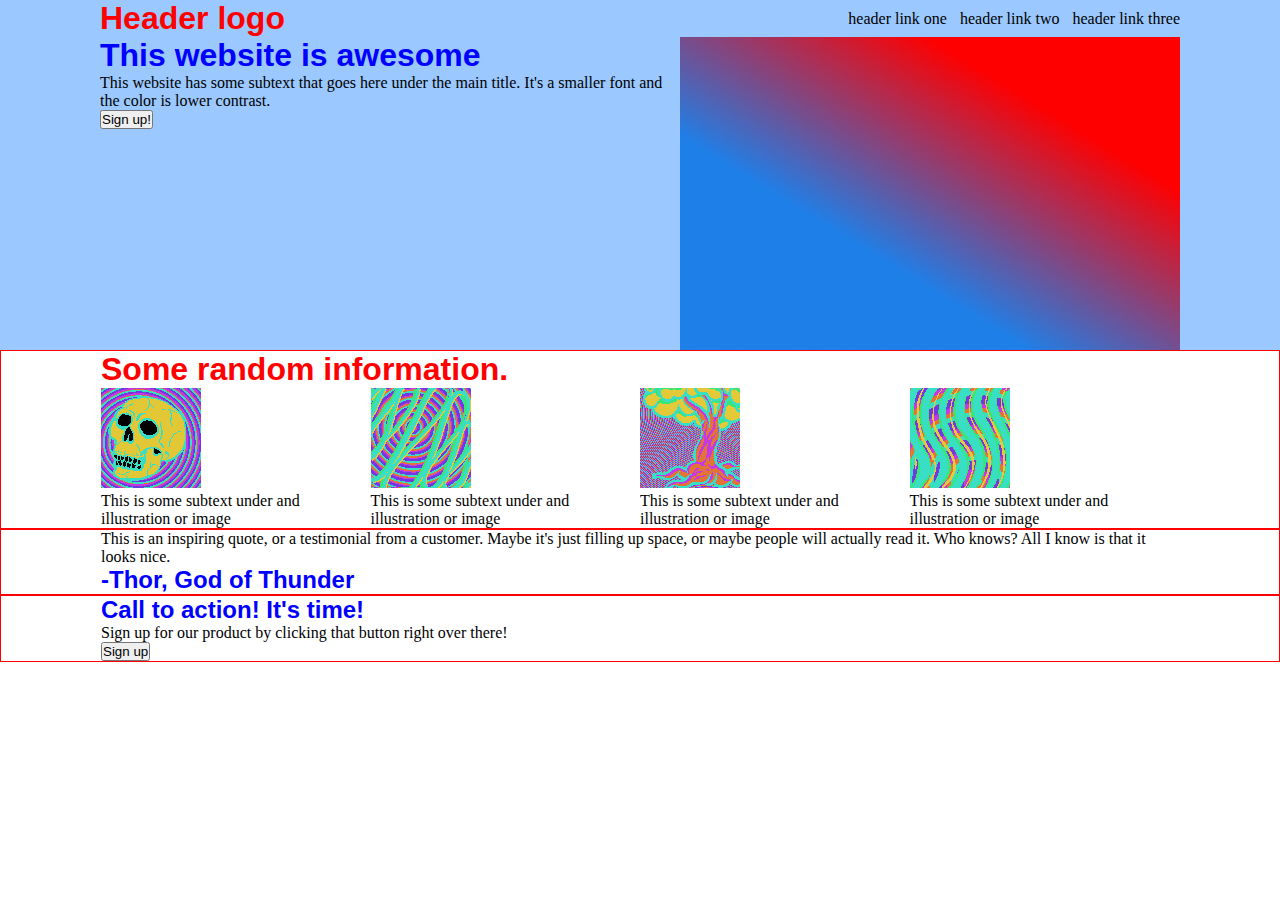
==== index.html @ 225e3e13 "first commit? first commit." ====
<!DOCTYPE html>
<html>

<head>
    <meta lang="UTF-8">
    <meta http-equiv="X-US-Compatible" content="IE=Edge">
    <meta name="viewport" content="width=device-width, initial-scale=1.0">
    <title>The Landing Page 🌐</title>
    <link rel="stylesheet" href="style.css">
</head>

<body>

        <div class="intro-section" id="section">

            <div class="intro-header">
                <h1>Header logo</h1>
                <ul>
                    <li>header link one</li>
                    <li>header link two</li>
                    <li>header link three</li>
                </ul>
            </div>

            <div class="intro-content">
                <div class="intro-text">
                    <h1 class="intro-blurb-header">This website is awesome</h1>
                    <p>This website has some subtext that goes here under the main title. It's a smaller font and the
                        color
                        is lower contrast.</p>
                    <button>Sign up!</button>
                </div>
                <img src="images/intro-img-placeholder.png"></img>
            </div>
        </div>


        <div class="info-section"  id="section">
            <h1>Some random information.</h1>
            <div class="info-card-container">
                <div class="info-card">
                    <img src="images/1.gif"></img>
                    <p>This is some subtext under and illustration or image</p>
                </div>
                <div class="info-card">
                    <img src="images/2.gif"></img>
                    <p>This is some subtext under and illustration or image</p>
                </div>
                <div class="info-card">
                    <img src="images/3.gif"></img>
                    <p>This is some subtext under and illustration or image</p>
                </div>
                <div class="info-card">
                    <img src="images/4.gif"></img>
                    <p>This is some subtext under and illustration or image</p>
                </div>
            </div>
        </div>


        <div class="quote-section"  id="section">
            <p>This is an inspiring quote, or a testimonial from a customer. Maybe it's just filling up space, or maybe
                people will actually read it. Who knows? All I know is that it looks nice.</p>
            <h2>-Thor, God of Thunder</h2>
        </div>

        <div class="banner-section"  id="section">
            <div>
                <h2>Call to action! It's time!</h2>
                Sign up for our product by clicking that button right over there!
            </div>
            <button>Sign up</button>
        </div>

</body>

</html>
---- style.css ----
* {
    margin: 0px;
    padding: 0px;
}

body {
    display: flex;
    flex-direction: column;
}

h1 {
    font-weight: 900;
    font-family:Arial, Helvetica, sans-serif;
    color: red;
}

h2 {
    font-weight: 900;
    font-family:Arial, Helvetica, sans-serif;
    color: blue;
}

p {
    display: flex;
    flex-direction: column;
}

ul {
    display:flex;
    flex-direction: row;
    gap: 13px;
    list-style: none;
}

#section {
    padding: 0px 100px;
    /* border: 1px solid blue; */
}

.intro-section  {
    background-color: rgb(155, 200, 255);
    /* padding: 0px 100px; */
}

.intro-section img { 
    width: 500px;
    max-width: 100%;
    max-height: 100%;
}

.intro-content {
    display:flex;
}

.intro-content h1  {
    color: blue;
}

.intro-header {
    display: flex;
    flex-direction: row;
    justify-content: space-between;
    align-items: center;
    padding: 0px;
}

.info-section {
    border: 1px solid red;
}

.info-card-container {
    display:flex;
}

.info-section img {
    width:100px;
    height: 100px;
}

.info-card {
}

.quote-section {
    border: 1px solid red;
}

.banner-section {
    border: 1px solid red;
}
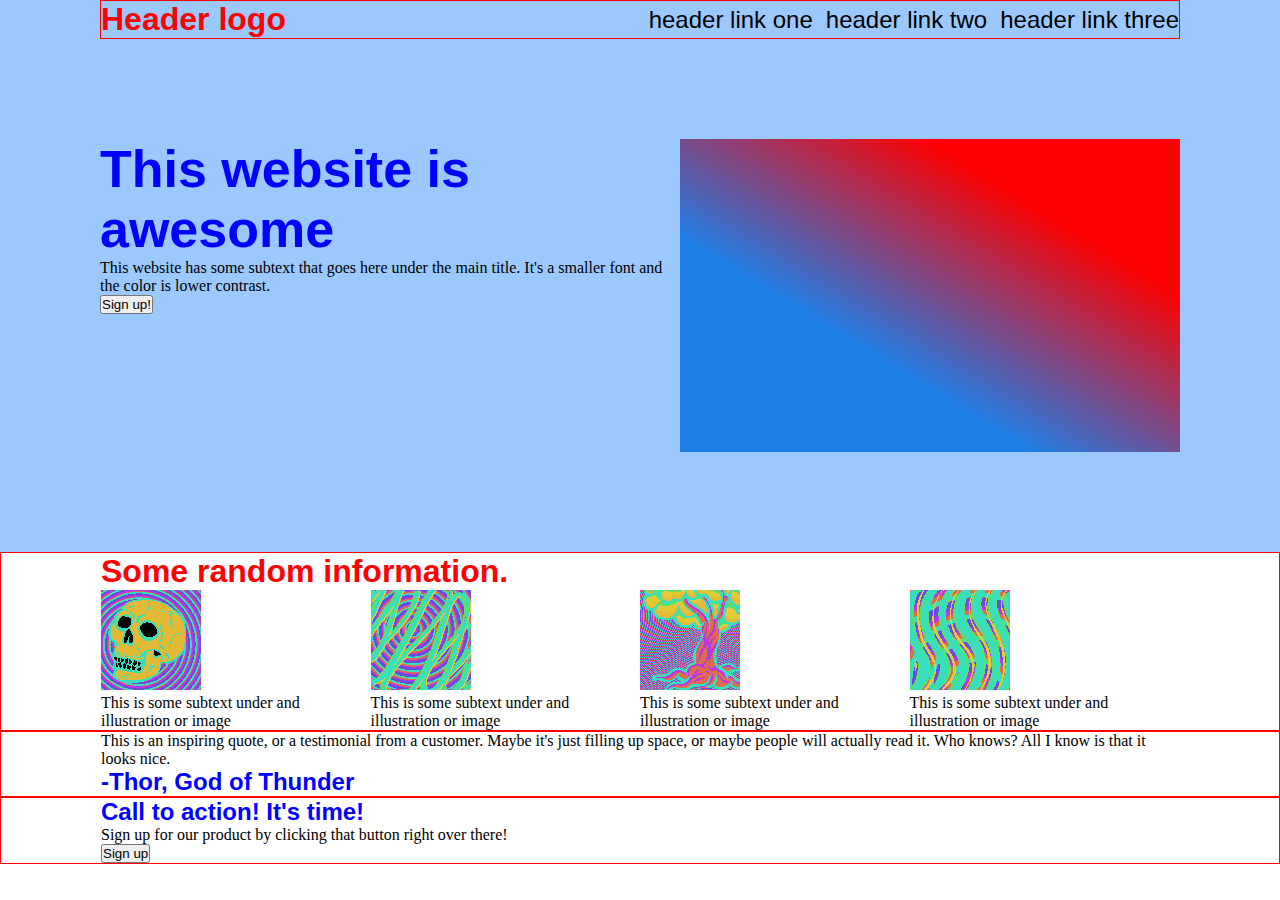
==== commit 04bd53db: "I'm told I have to include a commit message" ====
--- a/index.html
+++ b/index.html
@@ -32,6 +32,7 @@
                 </div>
                 <img src="images/intro-img-placeholder.png"></img>
             </div>
+            
         </div>
 
 
--- a/style.css
+++ b/style.css
@@ -26,6 +26,8 @@
 }
 
 ul {
+    font-family: Arial, Helvetica, sans-serif;
+    font-size: 24px;
     display:flex;
     flex-direction: row;
     gap: 13px;
@@ -39,7 +41,6 @@
 
 .intro-section  {
     background-color: rgb(155, 200, 255);
-    /* padding: 0px 100px; */
 }
 
 .intro-section img { 
@@ -49,19 +50,22 @@
 }
 
 .intro-content {
+    margin: 100px 0px;
     display:flex;
 }
 
-.intro-content h1  {
-    color: blue;
-}
-
 .intro-header {
+    border: 1px solid red;
     display: flex;
     flex-direction: row;
     justify-content: space-between;
     align-items: center;
     padding: 0px;
+}
+
+.intro-content h1  {
+    font-size: 52px;
+    color: blue;
 }
 
 .info-section {
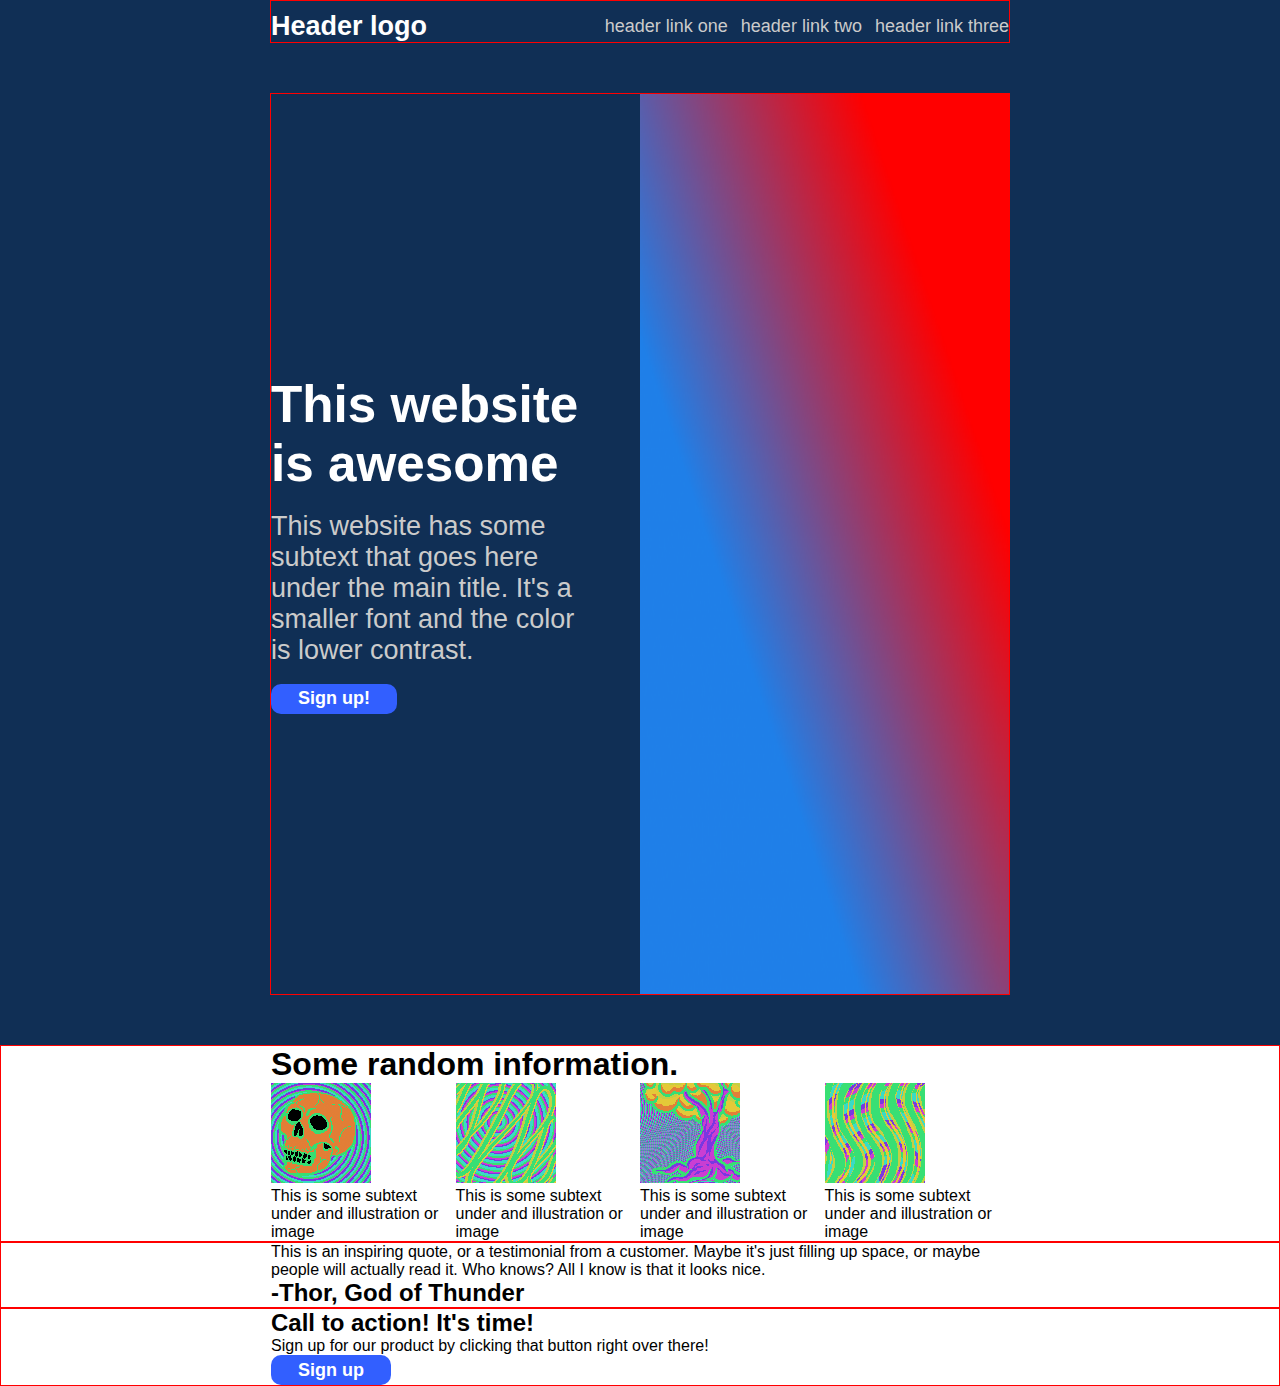
==== commit afb6090b: "Started using [vmax] and [vmin] without entirely knowing what they do, in an effort to achieve prope" ====
--- a/index.html
+++ b/index.html
@@ -15,7 +15,7 @@
 
             <div class="intro-header">
                 <h1>Header logo</h1>
-                <ul>
+                <ul id="subtext">
                     <li>header link one</li>
                     <li>header link two</li>
                     <li>header link three</li>
@@ -23,7 +23,7 @@
             </div>
 
             <div class="intro-content">
-                <div class="intro-text">
+                <div class="intro-text" id="subtext">
                     <h1 class="intro-blurb-header">This website is awesome</h1>
                     <p>This website has some subtext that goes here under the main title. It's a smaller font and the
                         color
@@ -32,7 +32,7 @@
                 </div>
                 <img src="images/intro-img-placeholder.png"></img>
             </div>
-            
+
         </div>
 
 
--- a/style.css
+++ b/style.css
@@ -6,18 +6,27 @@
 body {
     display: flex;
     flex-direction: column;
+    font-family: 'Arial Narrow Bold', sans-serif
+}
+
+button {
+    flex: 0;
+    font-size: 2vmin;
+    font-weight: 900;
+    border-radius: 10px;
+    padding: 0.5vmin 3vmin;
+    background-color: rgb(50, 95, 255);
+    color: white;
+    border: none;
 }
 
 h1 {
-    font-weight: 900;
-    font-family:Arial, Helvetica, sans-serif;
-    color: red;
+    font-weight: 750;
+    color: rgb(0, 0, 0);
 }
 
 h2 {
     font-weight: 900;
-    font-family:Arial, Helvetica, sans-serif;
-    color: blue;
 }
 
 p {
@@ -27,45 +36,73 @@
 
 ul {
     font-family: Arial, Helvetica, sans-serif;
-    font-size: 24px;
+    font-size: 2vmin;
     display:flex;
     flex-direction: row;
     gap: 13px;
     list-style: none;
 }
 
+#subtext {
+    color: rgb(203, 203, 203);
+}
+
 #section {
-    padding: 0px 100px;
+    padding: 0px 30vmin;
     /* border: 1px solid blue; */
 }
 
 .intro-section  {
-    background-color: rgb(155, 200, 255);
+    font-size: 3vmin;
+    display: flex;
+    gap: 50px;
+    flex-direction: column;
+    background-color: rgb(16, 47, 85);
+    color: white;
 }
 
 .intro-section img { 
-    width: 500px;
+    
+    width: 100vi;
+    height: 100vb;
     max-width: 100%;
-    max-height: 100%;
+    min-width: 50%;
 }
 
 .intro-content {
-    margin: 100px 0px;
+    border: 1px solid red;
     display:flex;
+    align-items: center;
+    justify-content: space-between;
+    gap: 52px;
+    margin-bottom: 50px;
 }
 
 .intro-header {
     border: 1px solid red;
     display: flex;
     flex-direction: row;
+    gap: 20px;
     justify-content: space-between;
     align-items: center;
-    padding: 0px;
+    padding-top: 10px;
 }
 
-.intro-content h1  {
-    font-size: 52px;
-    color: blue;
+.intro-header h1 {
+    color: white;
+    font-size: 3vmin;
+}
+
+.intro-text {
+    display: flex;
+    align-items: flex-start;
+    gap: 18px;
+    flex-direction: column;
+}
+
+.intro-text h1  {
+    font-size: 4vmax;
+    color: rgb(255, 255, 255);
 }
 
 .info-section {
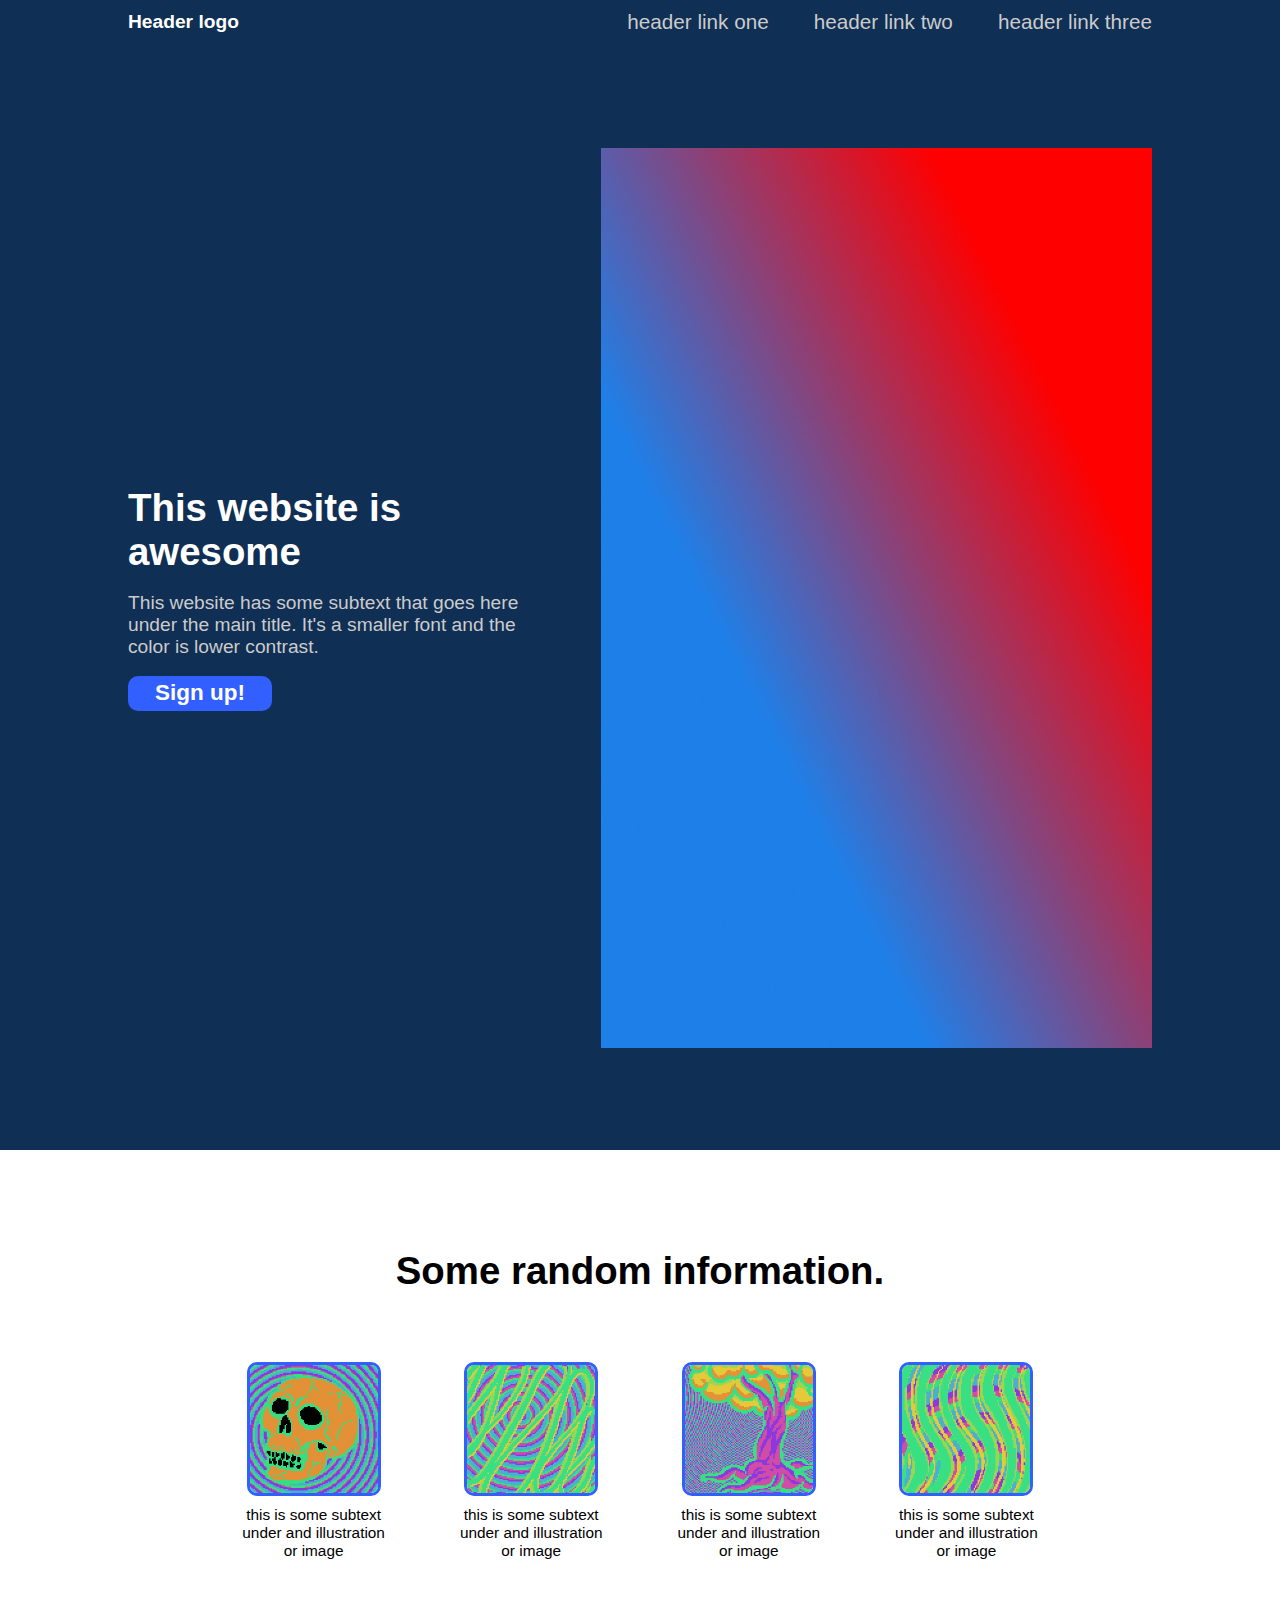
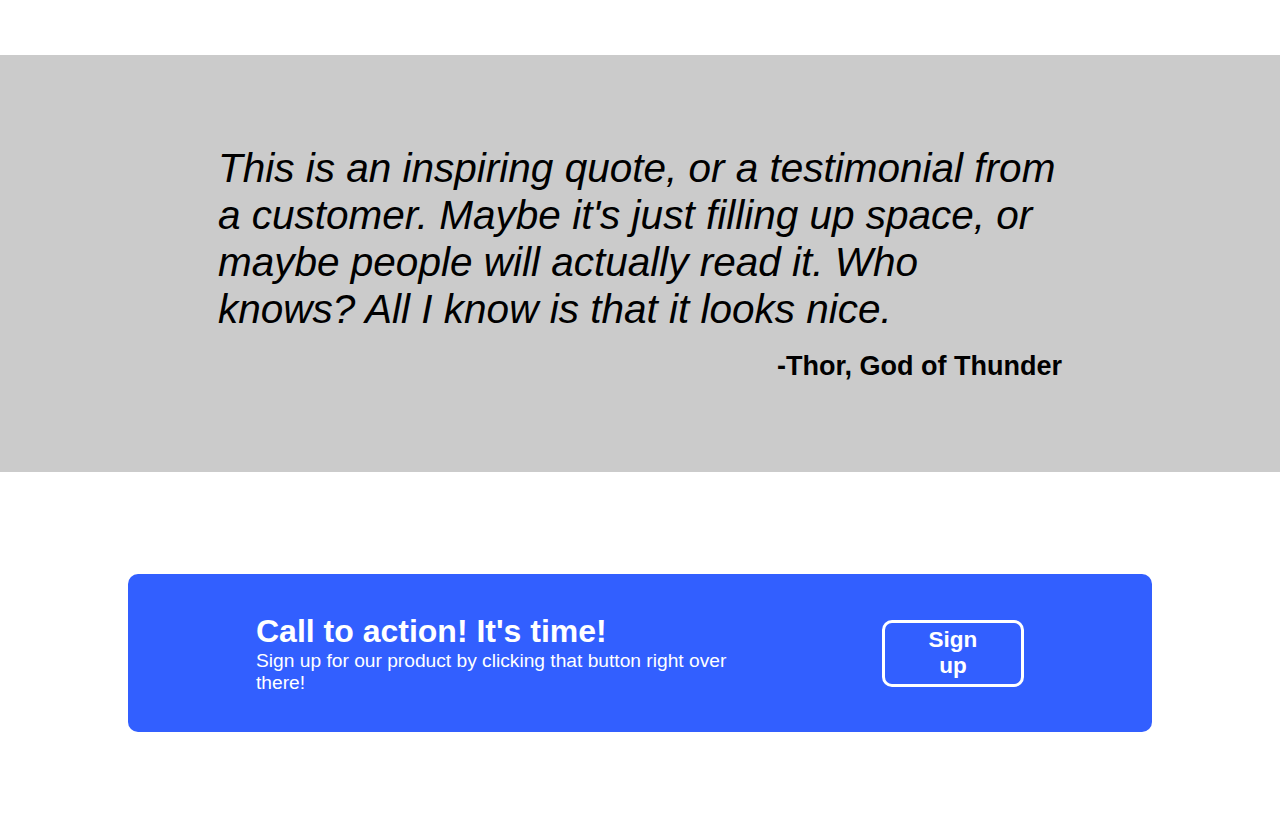
==== commit baca24b2: "I've got the basic layout copied but I want to do some weird shit with animated colors or paralax" ====
--- a/index.html
+++ b/index.html
@@ -11,67 +11,73 @@
 
 <body>
 
-        <div class="intro-section" id="section">
+    <div class="intro-section" id="section">
 
-            <div class="intro-header">
-                <h1>Header logo</h1>
-                <ul id="subtext">
-                    <li>header link one</li>
-                    <li>header link two</li>
-                    <li>header link three</li>
-                </ul>
-            </div>
-
-            <div class="intro-content">
-                <div class="intro-text" id="subtext">
-                    <h1 class="intro-blurb-header">This website is awesome</h1>
-                    <p>This website has some subtext that goes here under the main title. It's a smaller font and the
-                        color
-                        is lower contrast.</p>
-                    <button>Sign up!</button>
-                </div>
-                <img src="images/intro-img-placeholder.png"></img>
-            </div>
-
+        <div class="intro-header">
+            <h1>Header logo</h1>
+            <ul id="subtext">
+                <li><a href="#">header link one</a></li>
+                <li><a href="#">header link two</a></li>
+                <li><a href="#">header link three</a></li>
+            </ul>
         </div>
 
+        <div class="intro-content">
+            <div class="intro-text" id="subtext">
+                <h1 class="intro-blurb-header">This website is awesome</h1>
+                <p id="subtext">This website has some subtext that goes here under the main title. It's a smaller font and the
+                    color
+                    is lower contrast.</p>
+                <button>Sign up!</button>
+            </div>
+            <img src="images/intro-img-placeholder.png"></img>
+        </div>
 
-        <div class="info-section"  id="section">
-            <h1>Some random information.</h1>
-            <div class="info-card-container">
-                <div class="info-card">
-                    <img src="images/1.gif"></img>
-                    <p>This is some subtext under and illustration or image</p>
-                </div>
-                <div class="info-card">
-                    <img src="images/2.gif"></img>
-                    <p>This is some subtext under and illustration or image</p>
-                </div>
-                <div class="info-card">
-                    <img src="images/3.gif"></img>
-                    <p>This is some subtext under and illustration or image</p>
-                </div>
-                <div class="info-card">
-                    <img src="images/4.gif"></img>
-                    <p>This is some subtext under and illustration or image</p>
-                </div>
+    </div>
+
+
+    <div class="info-section" id="section">
+        <h1>Some random information.</h1>
+        <div class="info-card-container">
+            <div class="info-card">
+                <img src="images/1.gif"></img>
+                <p>this is some subtext under and illustration or image</p>
+            </div>
+            <div class="info-card">
+                <img src="images/2.gif"></img>
+                <p>this is some subtext under and illustration or image</p>
+            </div>
+            <div class="info-card">
+                <img src="images/3.gif"></img>
+                <p>this is some subtext under and illustration or image</p>
+            </div>
+            <div class="info-card">
+                <img src="images/4.gif"></img>
+                <p>this is some subtext under and illustration or image</p>
             </div>
         </div>
+    </div>
 
 
-        <div class="quote-section"  id="section">
+    <div class="quote-section" id="section">
+        <div class="blockquote">
             <p>This is an inspiring quote, or a testimonial from a customer. Maybe it's just filling up space, or maybe
                 people will actually read it. Who knows? All I know is that it looks nice.</p>
             <h2>-Thor, God of Thunder</h2>
         </div>
+    </div>
 
-        <div class="banner-section"  id="section">
-            <div>
+    <div class="banner-section" id="section">
+        <div class="banner">
+            <div class="banner-text">
                 <h2>Call to action! It's time!</h2>
                 Sign up for our product by clicking that button right over there!
             </div>
-            <button>Sign up</button>
+            <div>
+                <button>Sign up</button>
+            </div>
         </div>
+    </div>
 
 </body>
 
--- a/style.css
+++ b/style.css
@@ -11,7 +11,7 @@
 
 button {
     flex: 0;
-    font-size: 2vmin;
+    font-size: 2.5vmin;
     font-weight: 900;
     border-radius: 10px;
     padding: 0.5vmin 3vmin;
@@ -36,11 +36,16 @@
 
 ul {
     font-family: Arial, Helvetica, sans-serif;
-    font-size: 2vmin;
+    font-size: 2.3vmin;
     display:flex;
     flex-direction: row;
-    gap: 13px;
+    gap: 5vmin;
     list-style: none;
+}
+
+a {
+    color:rgb(203, 203, 203);
+    text-decoration: none;
 }
 
 #subtext {
@@ -48,7 +53,7 @@
 }
 
 #section {
-    padding: 0px 30vmin;
+    padding: 0px 10vmax;
     /* border: 1px solid blue; */
 }
 
@@ -70,16 +75,15 @@
 }
 
 .intro-content {
-    border: 1px solid red;
     display:flex;
     align-items: center;
     justify-content: space-between;
     gap: 52px;
-    margin-bottom: 50px;
+    margin-bottom: 8vmax;
+    margin-top: 5vmax;
 }
 
 .intro-header {
-    border: 1px solid red;
     display: flex;
     flex-direction: row;
     gap: 20px;
@@ -90,10 +94,11 @@
 
 .intro-header h1 {
     color: white;
-    font-size: 3vmin;
+    font-size: 1.5vmax;
 }
 
 .intro-text {
+    font-size: 1.5vmax;
     display: flex;
     align-items: flex-start;
     gap: 18px;
@@ -101,30 +106,99 @@
 }
 
 .intro-text h1  {
-    font-size: 4vmax;
+    font-size: 3vmax;
     color: rgb(255, 255, 255);
 }
 
 .info-section {
-    border: 1px solid red;
+    display: flex;
+    flex-direction: column;
+    align-items: center;
+    justify-content: space-between;
+    margin: 5vmin 0px;
+    margin-bottom: 50px;
+}
+
+.info-section h1 {
+    font-size: 3vmax;
+    margin-bottom: 7vmax;
+    margin: 6vmin 0px 6.5vmin 0px;
 }
 
 .info-card-container {
     display:flex;
+    gap: 5vmax;
+    align-items: center;
+    justify-content: center;
+    margin-bottom: 35px;
 }
 
 .info-section img {
-    width:100px;
-    height: 100px;
+    width: 10vmax;
+    height: 10vmax;
+    border: 3px solid rgb(50, 95, 255);
+    border-radius: 10px;
 }
 
 .info-card {
+    display: flex;
+    gap: 10px;
+    flex-direction: column;
+    align-items: center;
+    margin: 10px 0px;
+    font-size: 1.2vmax;
+    text-align: center;
+}
+
+.info-card p {
+    width: 12vmax;
 }
 
 .quote-section {
-    border: 1px solid red;
+    
+    background-color:rgb(203, 203, 203);
+}
+
+.blockquote {
+    
+    font-family: Verdana, Geneva, Tahoma, sans-serif;
+    margin: 90px 90px;
+    font-size: 4.5vmin;
+    font-style: italic;
+    font-weight: lighter;
+}
+
+.blockquote h2 {
+    font-size: 3vmin;
+    font-weight: 800;
+    font-style: normal;
+    text-align: end;
+    margin-top: 2vmin;
 }
 
 .banner-section {
-    border: 1px solid red;
+    font-size: 1.5vmax;
+    display: flex;
+    justify-content: center;
+    /* flex-direction: column; */
+}
+
+.banner-section h2 {
+    font-size: 2.5vmax;
+}
+
+.banner {
+    display: flex;
+    align-items: center;
+    gap: 8vmax;
+    background-color: rgb(50, 95, 255);
+    color:rgb(255, 255, 255);
+    border-radius: 10px;
+    padding: 3vmax 10vmax;
+    margin: 8vmax 0px;
+}
+
+.banner button {
+    /* display: block; */
+    border: 3px solid white;
 }